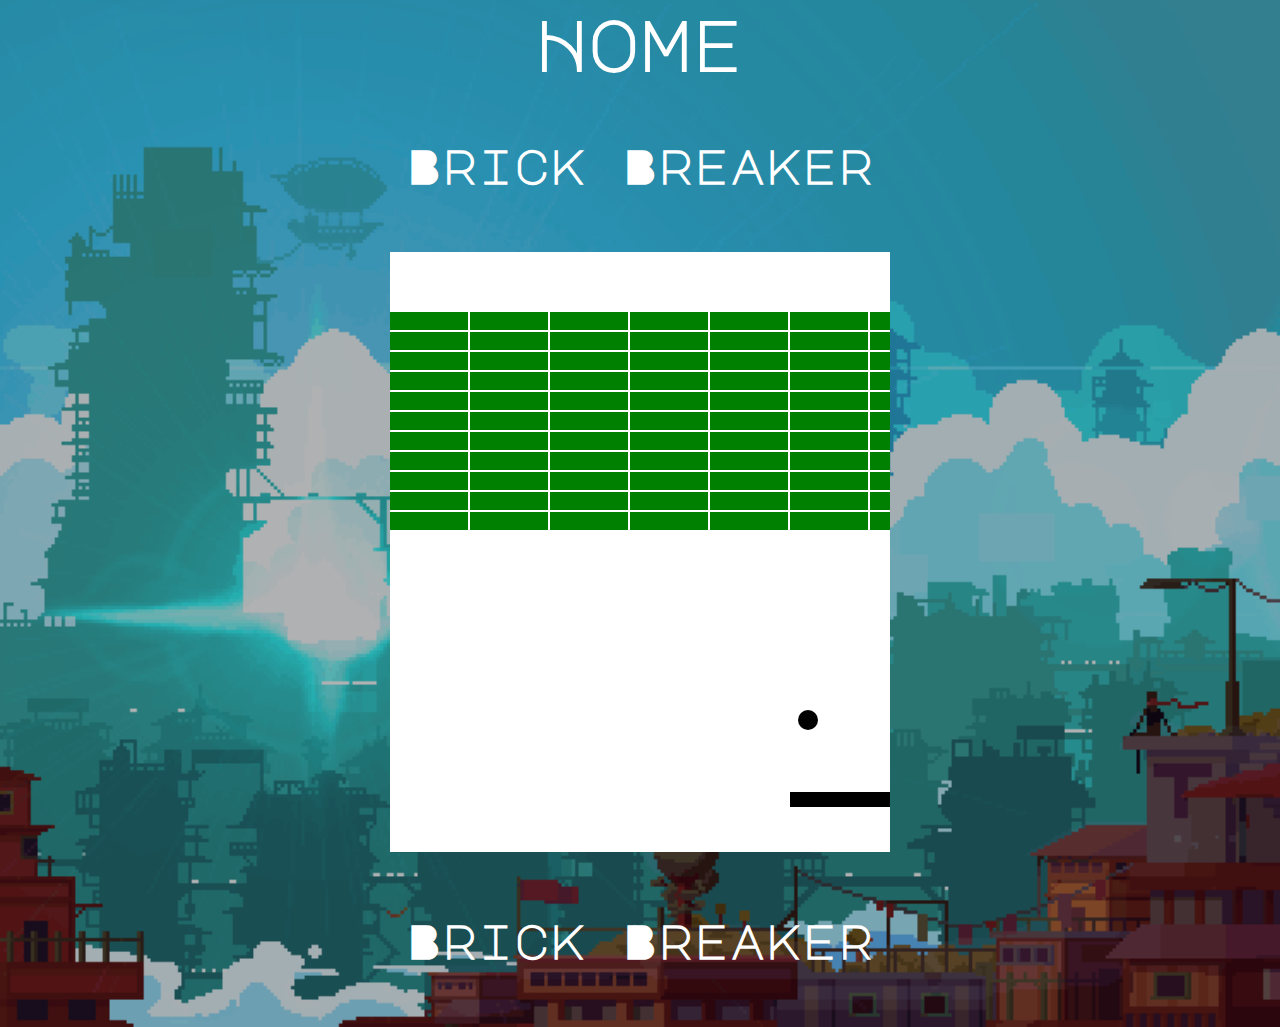
==== brickbreaker.html @ 9671655f "Changed CANVAS" ====
<html lang="en" dir="ltr">
  <head>
    <meta charset="utf-8">
    <title>Brick Breaker</title>
    <link
      href="https://fonts.googleapis.com/css?family=Major+Mono+Display"
      rel="stylesheet"/>
    <link href="css/brickcss.css" rel="stylesheet" type="text/css" />
    <script defer src="js/brickjs.js"></script>
  </head>
  <body>
    <a href = index.html id = "link">Home</a>
    <h1>Brick Breaker</h1>
    <div id="canvas-container">
    <canvas id="gameCanvas" width="500" height="600"></canvas>
  </div>
  <div id="header-container">
    <h1>Brick Breaker</h1>
  </div>
</body>
---- css/brickcss.css ----
*{

}
/*Type Selectors*/
body {
  text-align: center;
  font-family: "Major Mono Display", monospace;
  background-image: url(../images/brickimg.gif);
  background-size:  cover;
  background-color: rgba(0, 0, 0, 0.3);
  background-blend-mode: darken;
  color: white;
}

#link{
  text-decoration: none;
  font-size: 70px;
  color : white;
  font-weight: bold;
}

#link:hover{
  cursor: pointer;
  font-size: 80px;
  transition: 0.4s;
}

h1 {
  margin: 0 auto;
  font-family: "Major Mono Display", monospace;
  font-size: 48px;
  margin: 5%;
  text-shadow: 3px #48E5C2;
}
#canvas-container{
  // margin: 0 auto;
  text-align: center;
}

#header-container{
  text-align: center;
  font-size: 40px;
	color: white;
}
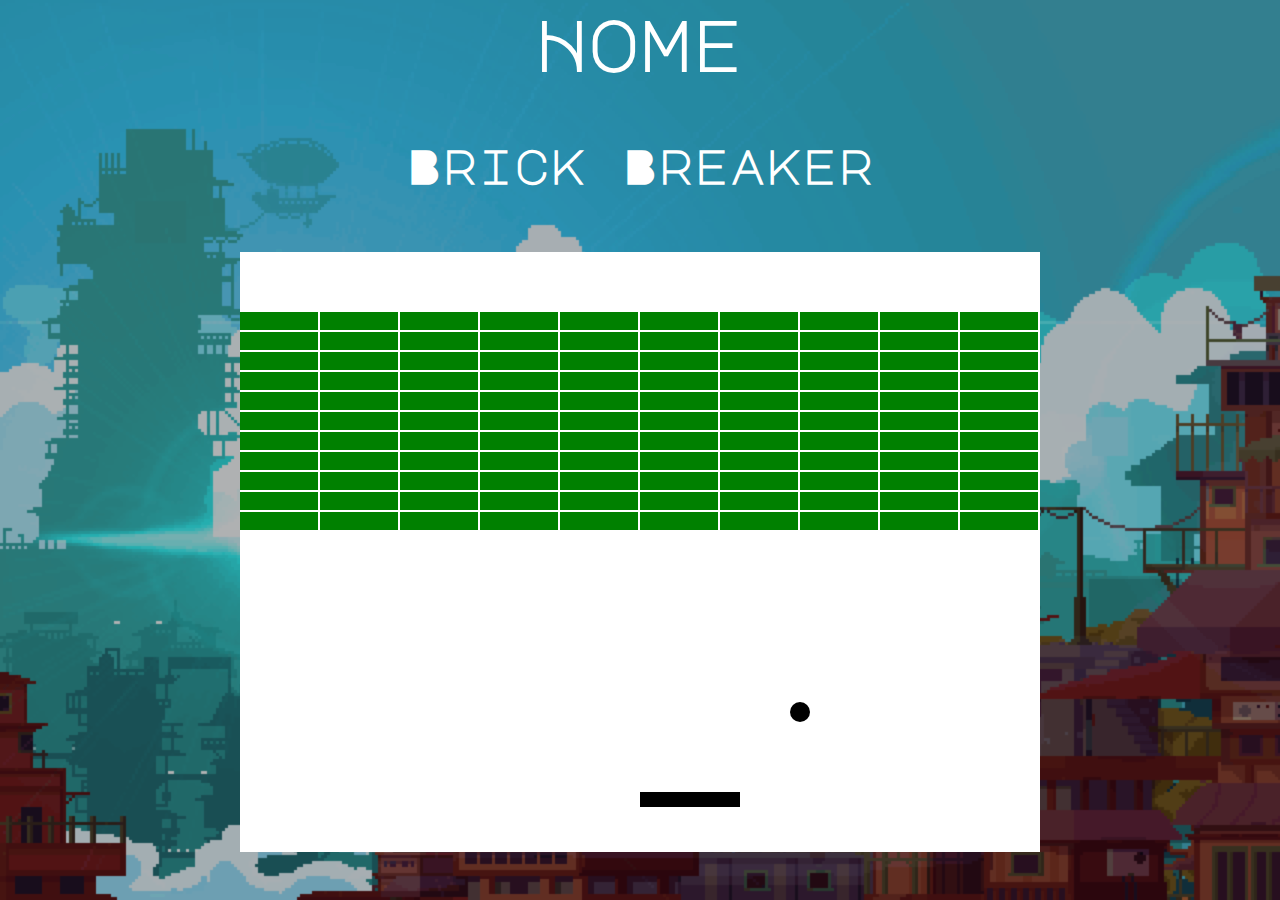
==== commit 8dbb90a0: "Changed CANVAS width" ====
--- a/brickbreaker.html
+++ b/brickbreaker.html
@@ -12,9 +12,7 @@
     <a href = index.html id = "link">Home</a>
     <h1>Brick Breaker</h1>
     <div id="canvas-container">
-    <canvas id="gameCanvas" width="500" height="600"></canvas>
+    <canvas id="gameCanvas" width="800" height="600"></canvas>
   </div>
-  <div id="header-container">
-    <h1>Brick Breaker</h1>
-  </div>
+
 </body>
--- a/css/brickcss.css
+++ b/css/brickcss.css
@@ -33,12 +33,6 @@
   text-shadow: 3px #48E5C2;
 }
 #canvas-container{
-  // margin: 0 auto;
+   margin: 0 auto;
   text-align: center;
 }
-
-#header-container{
-  text-align: center;
-  font-size: 40px;
-	color: white;
-}
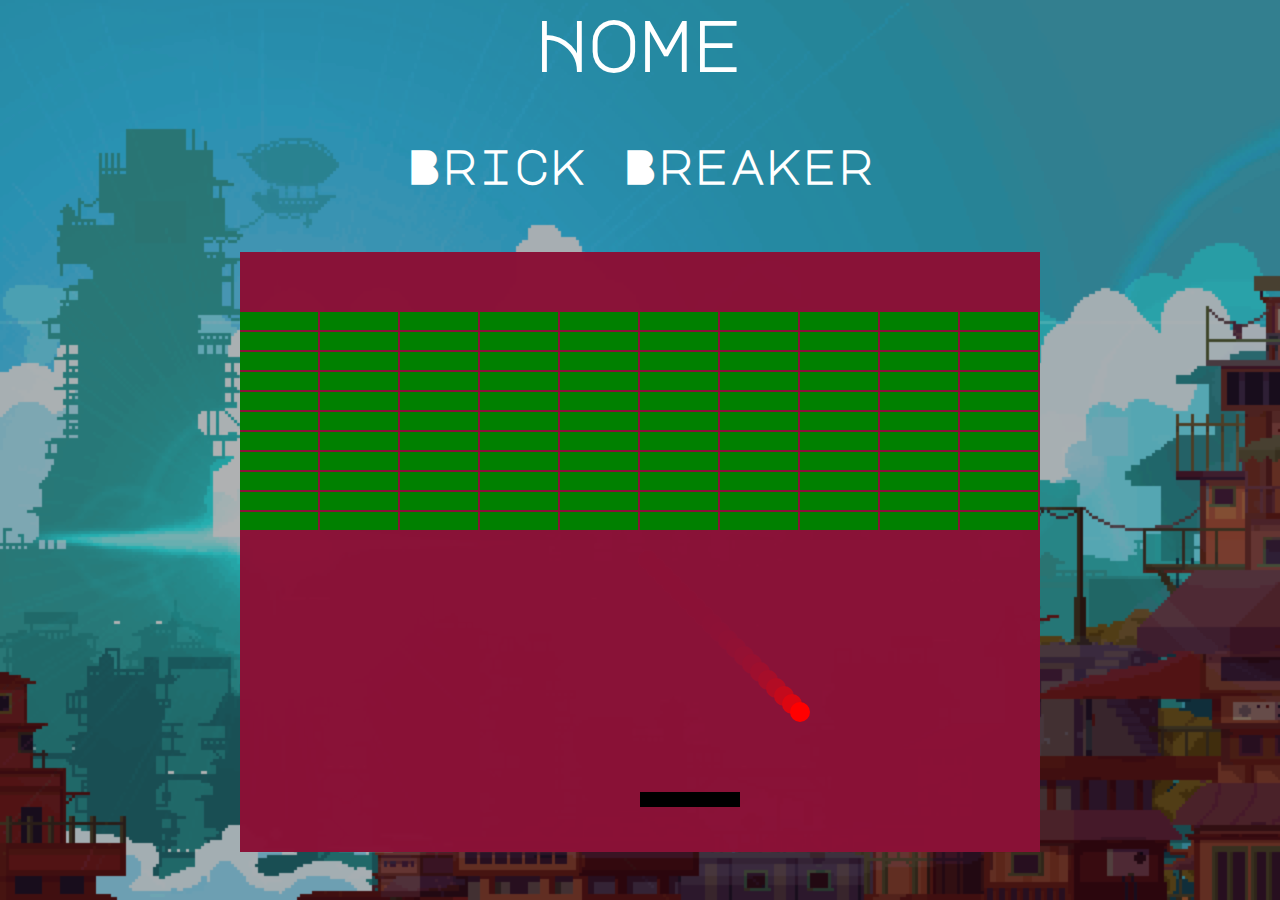
==== commit 4e9b31d7: "Changed Brick Breaker" ====
--- a/brickbreaker.html
+++ b/brickbreaker.html
@@ -11,8 +11,6 @@
   <body>
     <a href = index.html id = "link">Home</a>
     <h1>Brick Breaker</h1>
-    <div id="canvas-container">
     <canvas id="gameCanvas" width="800" height="600"></canvas>
-  </div>
 
 </body>
--- a/css/brickcss.css
+++ b/css/brickcss.css
@@ -33,6 +33,7 @@
   text-shadow: 3px #48E5C2;
 }
 #canvas-container{
-   margin: 0 auto;
+  // margin: 0 auto;
   text-align: center;
+  color : red;
 }
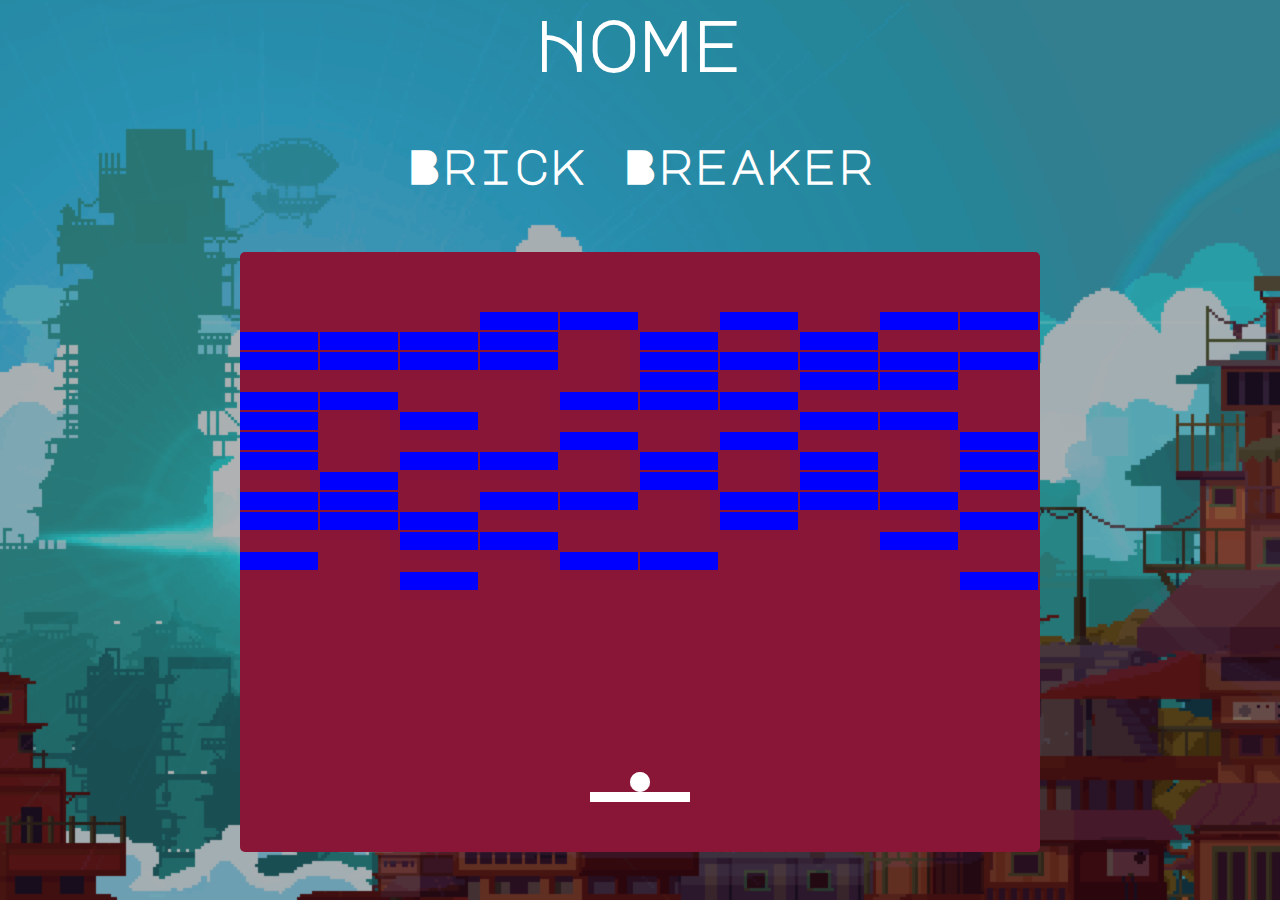
==== commit e1ebeb34: "Added new paragraph" ====
--- a/brickbreaker.html
+++ b/brickbreaker.html
@@ -14,3 +14,4 @@
     <canvas id="gameCanvas" width="800" height="600"></canvas>
 
 </body>
+<p>
--- a/css/brickcss.css
+++ b/css/brickcss.css
@@ -10,6 +10,9 @@
   background-color: rgba(0, 0, 0, 0.3);
   background-blend-mode: darken;
   color: white;
+  display: flex;
+  flex-direction: column;
+  justify-content: center;
 }
 
 #link{
@@ -32,8 +35,8 @@
   margin: 5%;
   text-shadow: 3px #48E5C2;
 }
-#canvas-container{
-  // margin: 0 auto;
-  text-align: center;
-  color : red;
+
+#gameCanvas {
+  margin: auto;
+  border-radius: 5px;
 }
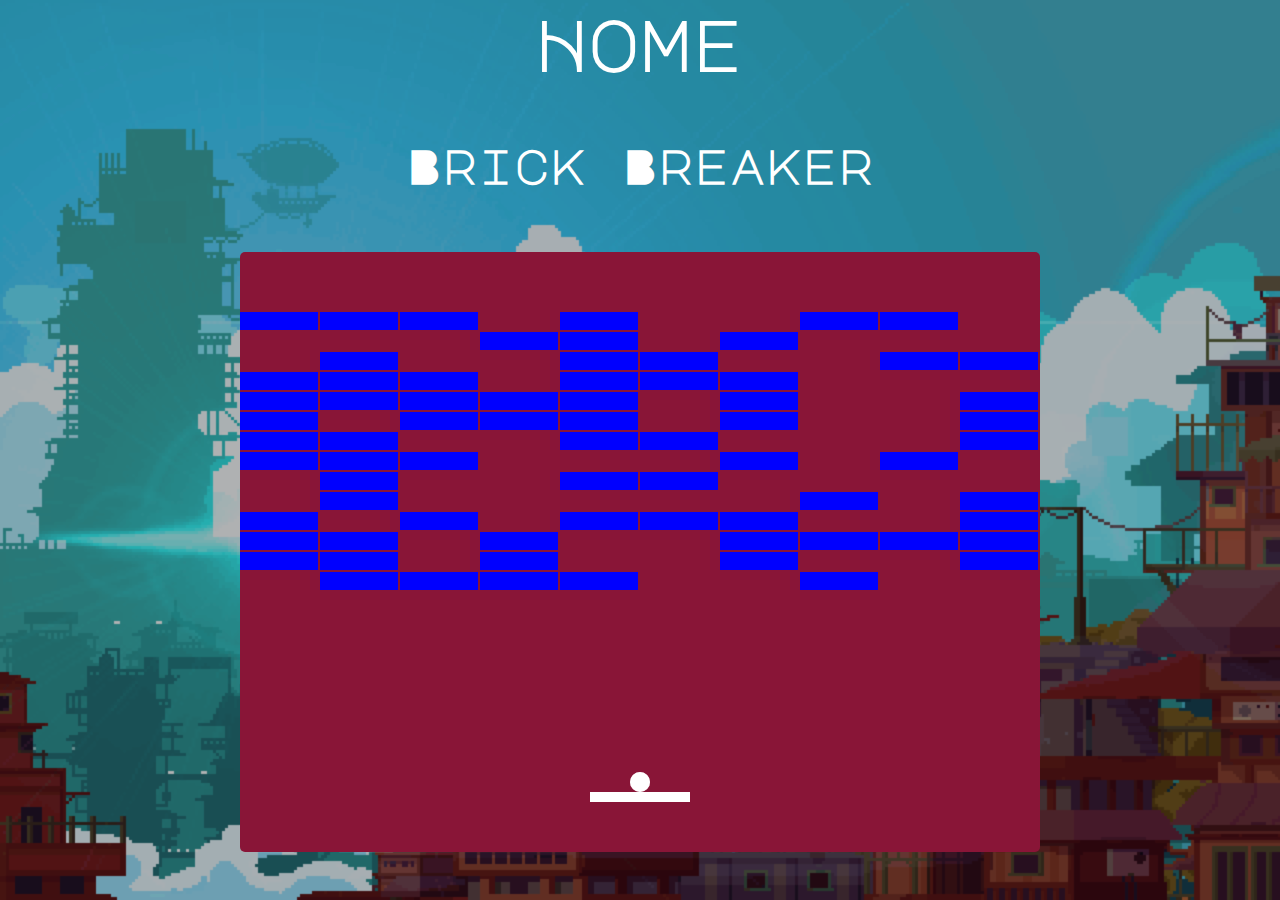
==== commit 1cc0dccb: "Added new paragraph Original" ====
--- a/brickbreaker.html
+++ b/brickbreaker.html
@@ -14,4 +14,3 @@
     <canvas id="gameCanvas" width="800" height="600"></canvas>
 
 </body>
-<p>
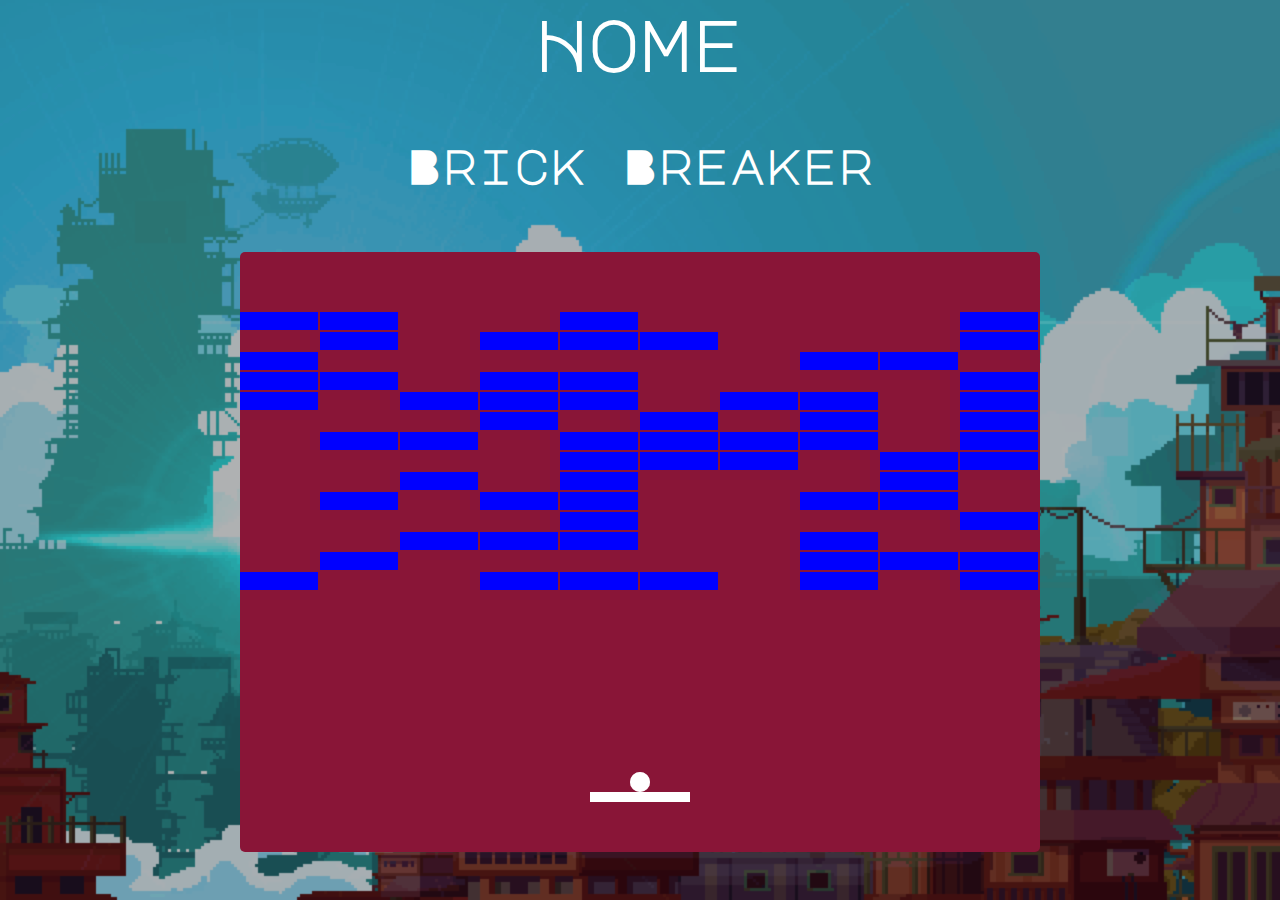
==== commit 123f1a89: "Changed language" ====
--- a/brickbreaker.html
+++ b/brickbreaker.html
@@ -1,4 +1,4 @@
-<html lang="en" dir="ltr">
+<html lang="uk" dir="ltr">
   <head>
     <meta charset="utf-8">
     <title>Brick Breaker</title>
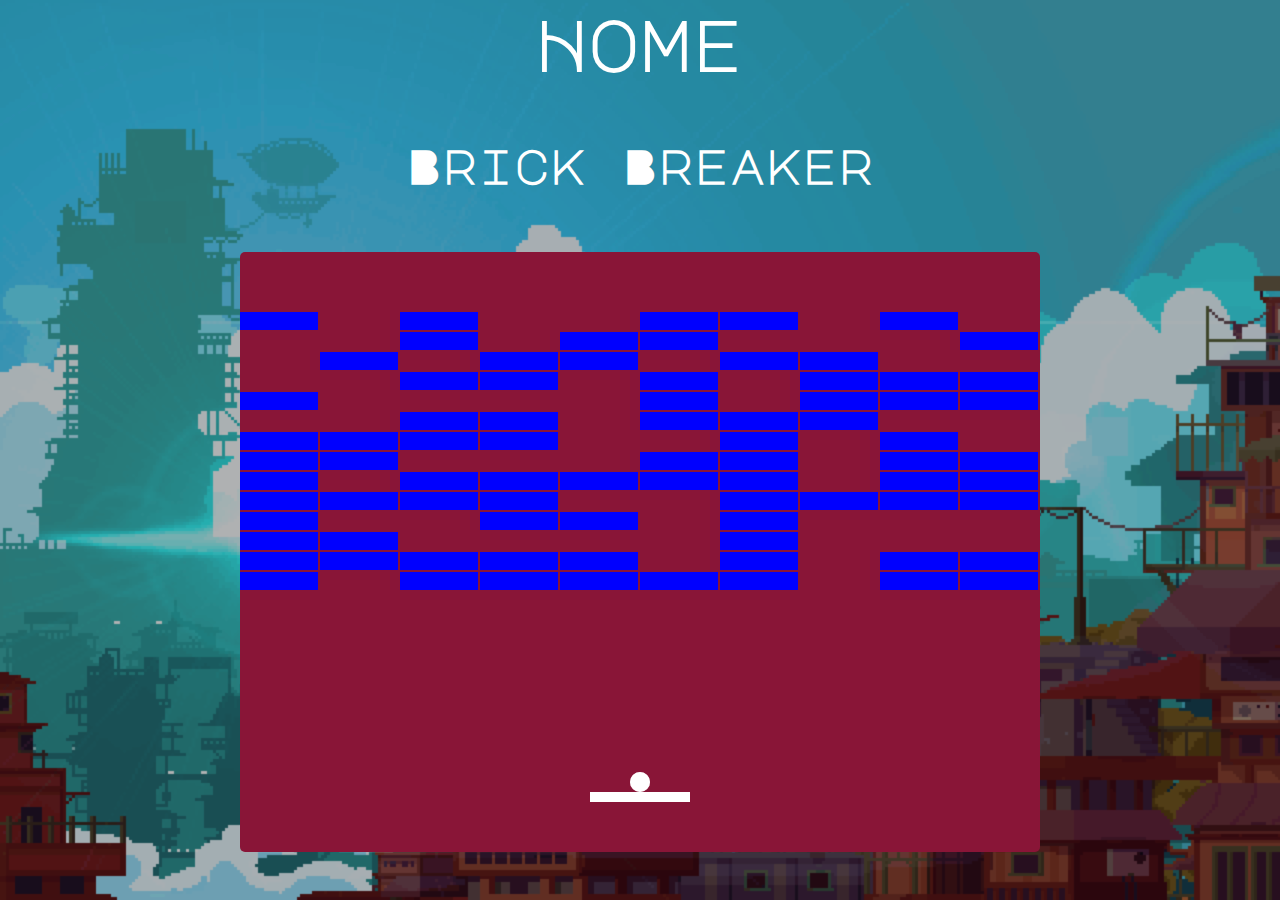
==== commit 36f8dbc0: "Changed language to en" ====
--- a/brickbreaker.html
+++ b/brickbreaker.html
@@ -1,4 +1,4 @@
-<html lang="uk" dir="ltr">
+<html lang="en" dir="ltr">
   <head>
     <meta charset="utf-8">
     <title>Brick Breaker</title>
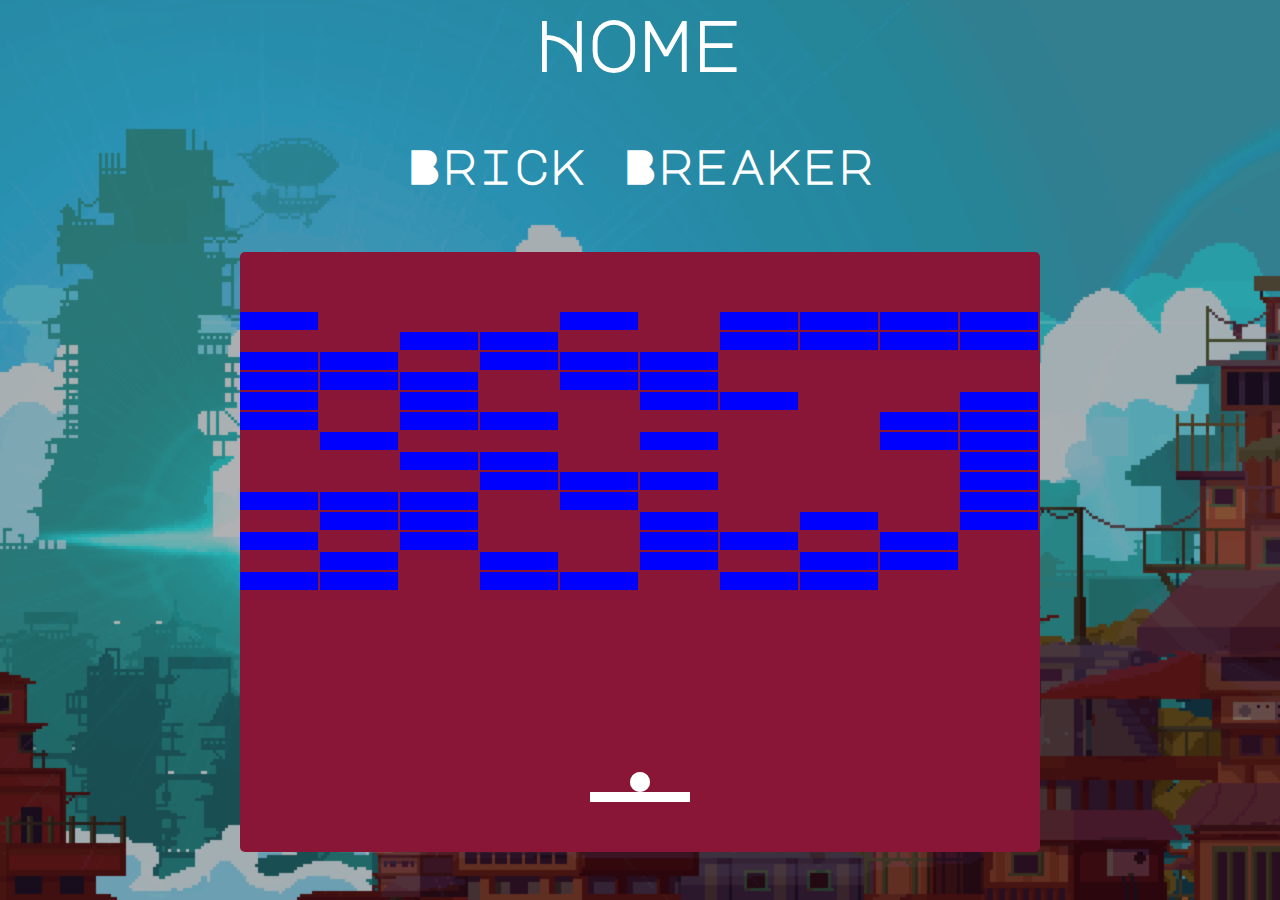
==== commit a1ab5b98: "FINALLY DONE" ====
--- a/brickbreaker.html
+++ b/brickbreaker.html
@@ -10,7 +10,7 @@
   </head>
   <body>
     <a href = index.html id = "link">Home</a>
-    <h1>Brick Breaker</h1>
+    <h1>Brick Breaker </h1>
     <canvas id="gameCanvas" width="800" height="600"></canvas>
 
 </body>
